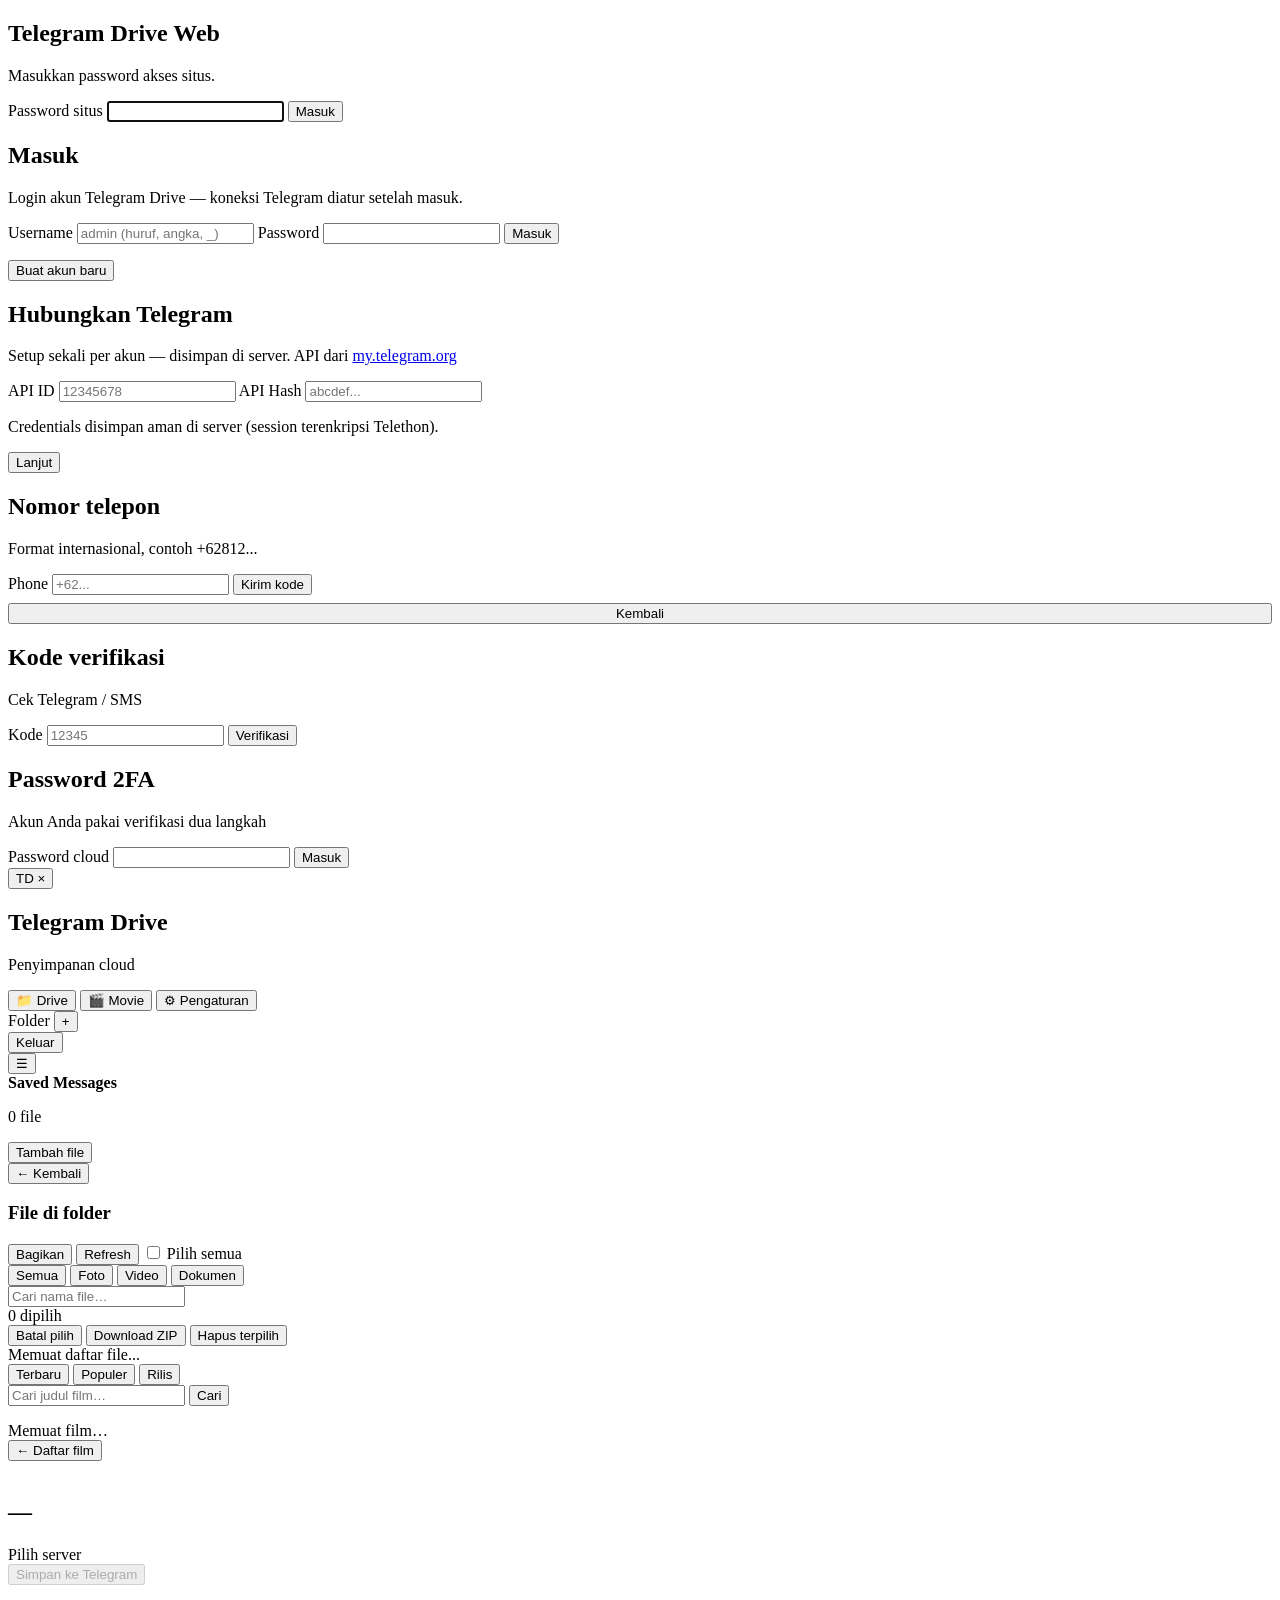
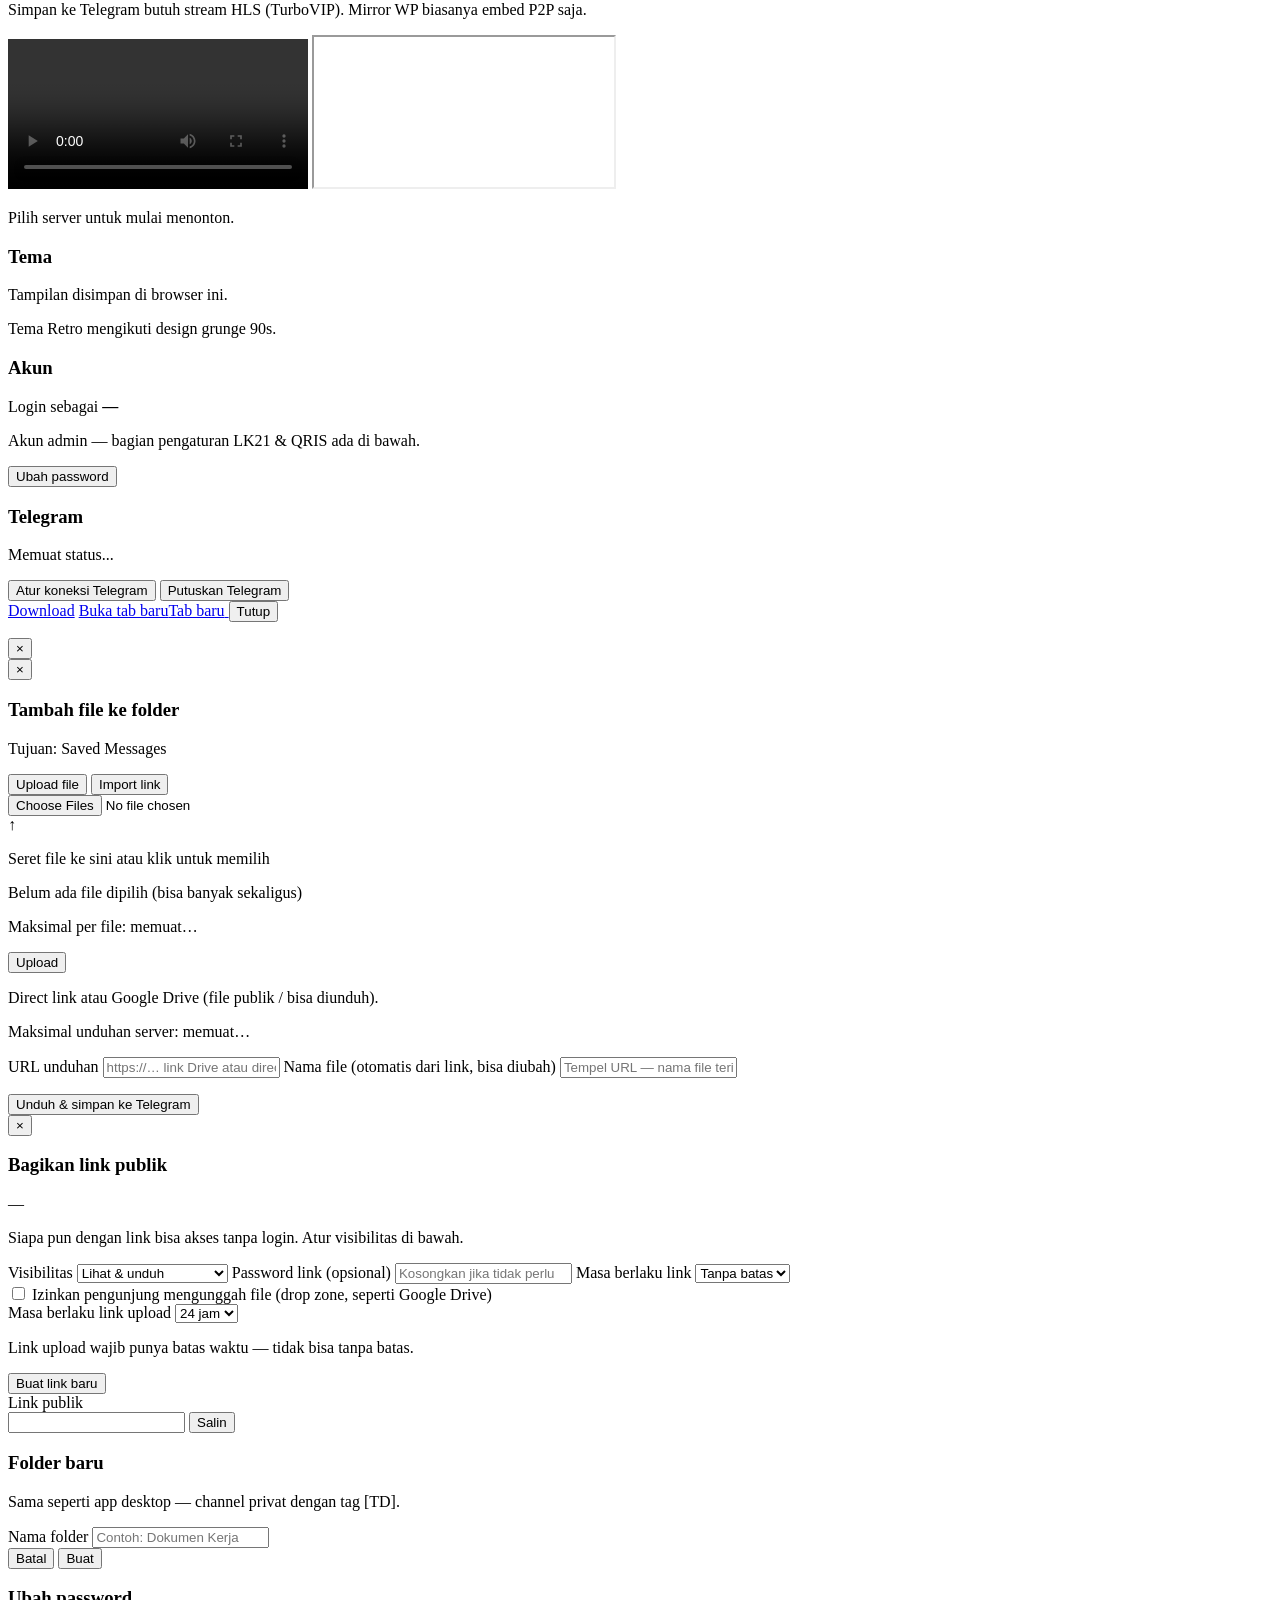
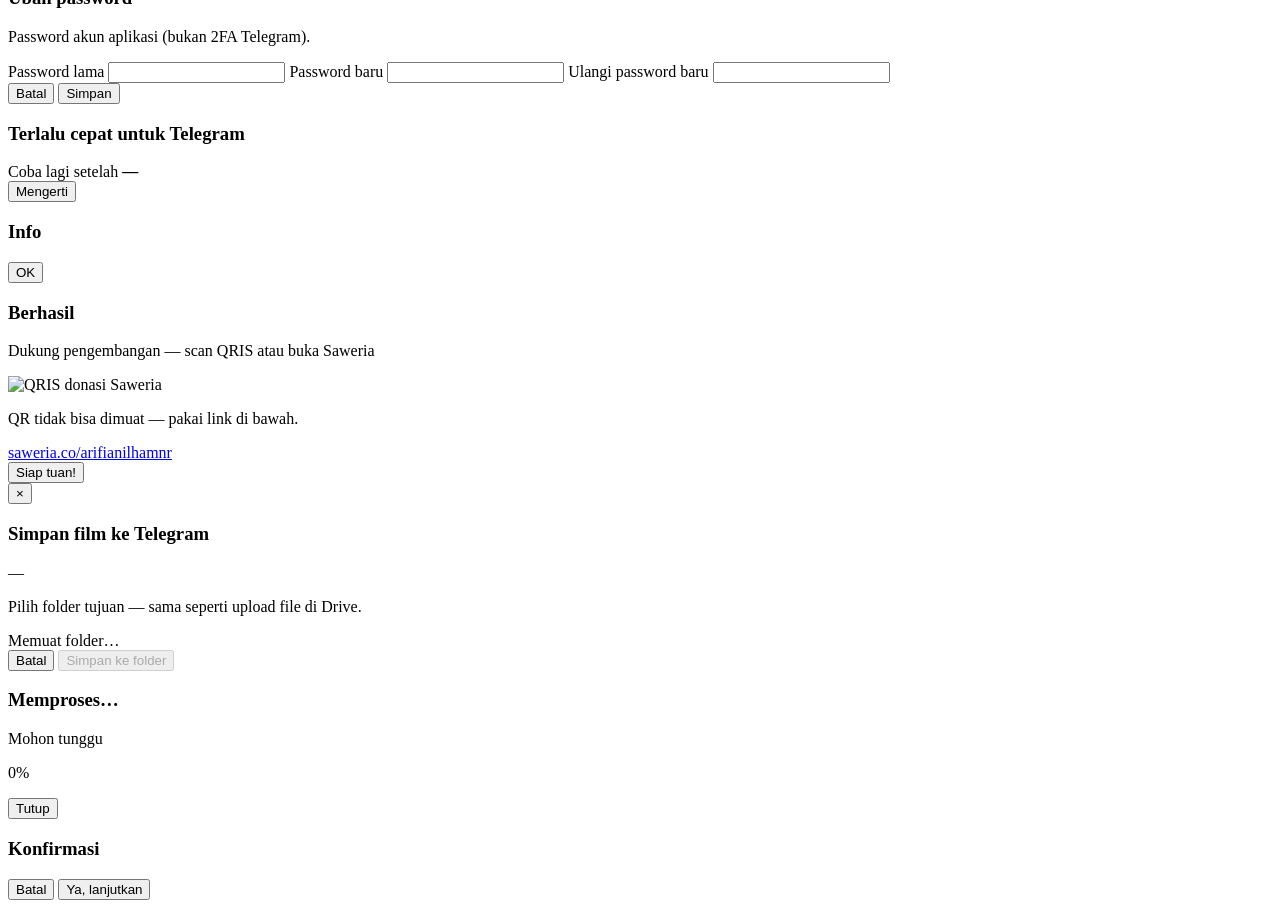
==== telegram-drive-web/frontend/static/index.html @ a7b8099a "feat(drive): persist current folder/page/filter/search in URL so refresh keeps the current page - Ad" ====
<!DOCTYPE html>
<html lang="id" data-theme="default">
<head>
  <meta charset="utf-8">
  <meta name="viewport" content="width=device-width, initial-scale=1">
  <title>Telegram Drive — Web</title>
  <script>
    (function () {
      try {
        var t = localStorage.getItem("td-theme") || "default";
        document.documentElement.setAttribute("data-theme", t);
      } catch (e) {}
    })();
  </script>
  <link rel="stylesheet" href="/static/themes.css?v=67">
  <link rel="stylesheet" href="/static/style.css?v=73">
  <link rel="stylesheet" href="/static/theme-retro.css?v=73">
  <link rel="stylesheet" href="/static/theme-glass.css?v=67">
  <link rel="stylesheet" href="/static/movies.css?v=73">
</head>
<body>
  <div id="view-gate" class="auth-wrap hidden">
    <div class="auth-card">
      <h2>Telegram Drive Web</h2>
      <p class="sub">Masukkan password akses situs.</p>
      <form id="gate-form">
        <label>Password situs</label>
        <input type="password" id="gate-password" required autofocus>
        <button type="submit" class="btn">Masuk</button>
      </form>
      <div id="gate-error" class="error hidden"></div>
    </div>
  </div>

  <div id="view-account" class="auth-wrap hidden">
    <div class="auth-card">
      <h2 id="account-title">Masuk</h2>
      <p class="sub" id="account-sub">Login akun Telegram Drive — koneksi Telegram diatur setelah masuk.</p>
      <form id="account-login-form">
        <label>Username</label>
        <input type="text" id="account-username" autocomplete="username" required minlength="3" maxlength="32" placeholder="admin (huruf, angka, _)">
        <label>Password</label>
        <input type="password" id="account-password" autocomplete="current-password" required minlength="6">
        <button type="submit" class="btn" id="btn-account-submit">Masuk</button>
      </form>
      <p class="hint account-switch">
        <button type="button" class="link-btn" id="btn-account-toggle-mode">Buat akun baru</button>
      </p>
      <div id="account-error" class="error hidden"></div>
    </div>
  </div>

  <div id="view-auth" class="auth-wrap hidden">
    <div class="auth-card">
      <div class="steps" id="auth-steps">
        <div class="step-dot active" data-step="0"></div>
        <div class="step-dot" data-step="1"></div>
        <div class="step-dot" data-step="2"></div>
        <div class="step-dot" data-step="3"></div>
      </div>

      <div id="auth-setup">
        <h2>Hubungkan Telegram</h2>
        <p class="sub">Setup sekali per akun — disimpan di server. API dari <a href="https://my.telegram.org" target="_blank" rel="noopener">my.telegram.org</a></p>
        <label>API ID</label>
        <input type="number" id="api-id" placeholder="12345678" required>
        <label>API Hash</label>
        <input type="text" id="api-hash" placeholder="abcdef..." required>
        <p class="hint">Credentials disimpan aman di server (session terenkripsi Telethon).</p>
        <button type="button" class="btn" id="btn-setup">Lanjut</button>
      </div>

      <div id="auth-phone" class="hidden">
        <h2>Nomor telepon</h2>
        <p class="sub">Format internasional, contoh +62812...</p>
        <label>Phone</label>
        <input type="tel" id="phone" placeholder="+62..." required>
        <button type="button" class="btn" id="btn-phone">Kirim kode</button>
        <button type="button" class="btn ghost" style="width:100%;margin-top:0.5rem" id="btn-back-setup">Kembali</button>
      </div>

      <div id="auth-code" class="hidden">
        <h2>Kode verifikasi</h2>
        <p class="sub">Cek Telegram / SMS</p>
        <label>Kode</label>
        <input type="text" id="code" placeholder="12345" required>
        <button type="button" class="btn" id="btn-code">Verifikasi</button>
      </div>

      <div id="auth-2fa" class="hidden">
        <h2>Password 2FA</h2>
        <p class="sub">Akun Anda pakai verifikasi dua langkah</p>
        <label>Password cloud</label>
        <input type="password" id="twofa" required>
        <button type="button" class="btn" id="btn-2fa">Masuk</button>
      </div>

      <div id="auth-error" class="error hidden"></div>
    </div>
  </div>

  <div id="view-app" class="app-shell hidden">
    <div class="sidebar-backdrop hidden" id="sidebar-backdrop" aria-hidden="true"></div>
    <aside class="sidebar" id="sidebar">
      <div class="sidebar-brand">
        <button type="button" class="brand-icon" id="btn-sidebar-close" aria-label="Tutup menu">
          <span class="brand-mark-td">TD</span>
          <span class="brand-mark-close" aria-hidden="true">×</span>
        </button>
        <div class="brand-text">
          <h1>Telegram Drive</h1>
          <p>Penyimpanan cloud</p>
        </div>
      </div>

      <div class="sidebar-middle">
        <nav class="sidebar-menu" aria-label="Menu utama">
          <button type="button" class="sidebar-menu-item active" data-panel="drive" id="nav-drive">
            <span class="sidebar-menu-icon">📁</span>
            <span>Drive</span>
          </button>
          <button type="button" class="sidebar-menu-item" data-panel="movies" id="nav-movies">
            <span class="sidebar-menu-icon">🎬</span>
            <span>Movie</span>
          </button>
          <button type="button" class="sidebar-menu-item" data-panel="settings" id="nav-settings">
            <span class="sidebar-menu-icon">⚙</span>
            <span>Pengaturan</span>
          </button>
        </nav>

        <nav class="sidebar-nav sidebar-folders" id="sidebar-folders">
          <div class="sidebar-nav-head">
            <span class="sidebar-label">Folder</span>
            <button type="button" class="btn-icon-sm" id="btn-new-folder" title="Folder baru">+</button>
          </div>
          <div class="folder-list scroll-area" id="folder-list"></div>
        </nav>
      </div>

      <div class="sidebar-footer">
        <div class="user-box" id="user-box"></div>
        <button type="button" class="btn btn-logout" id="btn-logout">Keluar</button>
      </div>
    </aside>

    <div class="app-main-column">
    <div class="main">
      <header class="topbar">
        <button type="button" class="btn-icon mobile-only" id="btn-menu" aria-label="Menu">☰</button>
        <div class="topbar-title">
          <strong id="folder-title">Saved Messages</strong>
          <p class="hint" id="file-count">0 file</p>
        </div>
        <div class="topbar-actions" id="topbar-actions-drive">
          <button type="button" class="btn" id="btn-open-upload">Tambah file</button>
        </div>
        <div class="topbar-actions hidden" id="topbar-actions-movies">
          <button type="button" class="btn ghost sm hidden" id="btn-movies-back">← Kembali</button>
        </div>
      </header>

      <div id="panel-drive" class="app-panel content scroll-area">
        <section class="card files-card">
          <div class="files-head">
            <h3>File di folder</h3>
            <div class="files-head-actions">
              <button type="button" class="btn ghost sm" id="btn-share-folder" title="Bagikan folder">Bagikan</button>
              <button type="button" class="btn ghost sm" id="btn-refresh">Refresh</button>
              <label class="select-all-label">
                <input type="checkbox" id="select-all-files">
                <span>Pilih semua</span>
              </label>
            </div>
          </div>
          <div class="files-toolbar">
            <div class="file-filters" role="tablist" aria-label="Filter jenis file">
              <button type="button" class="file-filter active" data-file-filter="all">Semua</button>
              <button type="button" class="file-filter" data-file-filter="photo">Foto</button>
              <button type="button" class="file-filter" data-file-filter="video">Video</button>
              <button type="button" class="file-filter" data-file-filter="document">Dokumen</button>
            </div>
            <div class="files-search-wrap">
              <input type="search" id="files-search" class="files-search" placeholder="Cari nama file…" autocomplete="off" maxlength="120">
            </div>
          </div>

          <div id="bulk-bar" class="bulk-bar hidden">
            <span id="bulk-count">0 dipilih</span>
            <div class="bulk-actions">
              <button type="button" class="btn ghost sm" id="btn-bulk-clear">Batal pilih</button>
              <button type="button" class="btn ghost sm" id="btn-bulk-download">Download ZIP</button>
              <button type="button" class="btn danger sm" id="btn-bulk-delete">Hapus terpilih</button>
            </div>
          </div>
          <div id="files-empty" class="empty">Memuat daftar file...</div>
          <div id="files-grid" class="file-grid hidden"></div>
          <div id="files-pagination-bottom" class="files-pagination hidden"></div>
        </section>
      </div>

      <div id="panel-movies" class="app-panel content scroll-area hidden">
        <section class="card movies-card" id="movies-browse">
          <div class="movies-toolbar">
            <div class="movie-tabs" role="tablist" aria-label="Kategori film">
              <button type="button" class="movie-tab active" data-movie-kind="new">Terbaru</button>
              <button type="button" class="movie-tab" data-movie-kind="populer">Populer</button>
              <button type="button" class="movie-tab" data-movie-kind="home">Rilis</button>
            </div>
            <form id="form-movie-search" class="movies-search-form">
              <input type="search" id="movie-search-input" placeholder="Cari judul film…" autocomplete="off" maxlength="80">
              <button type="submit" class="btn sm">Cari</button>
            </form>
          </div>
          <p id="movies-list-hint" class="hint movies-list-hint"></p>
          <div id="movies-loading" class="movies-state">Memuat film…</div>
          <div id="movies-error" class="movies-state error hidden"></div>
          <div id="movies-grid" class="movies-grid hidden"></div>
          <div id="movies-pagination" class="movies-pagination hidden"></div>
        </section>

        <section class="card movies-card hidden" id="movies-detail">
          <div class="movies-detail-head">
            <button type="button" class="btn ghost sm" id="btn-movies-back-detail">← Daftar film</button>
          </div>
          <div class="movies-detail-layout">
            <div class="movies-detail-poster-wrap">
              <img id="movie-detail-poster" class="movies-detail-poster" alt="" loading="lazy">
            </div>
            <div class="movies-detail-meta">
              <h2 id="movie-detail-title" class="movies-detail-title">—</h2>
              <p id="movie-detail-sub" class="hint"></p>
              <p id="movie-detail-synopsis" class="movies-detail-synopsis hidden"></p>
              <div class="movies-server-label">Pilih server</div>
              <div id="movie-servers" class="movies-servers"></div>
              <div class="movies-save-telegram-wrap">
                <button type="button" class="btn sm" id="btn-movie-save-telegram" disabled>
                  Simpan ke Telegram
                </button>
                <p class="hint movies-save-hint">Simpan ke Telegram butuh stream HLS (TurboVIP). Mirror WP biasanya embed P2P saja.</p>
              </div>
            </div>
          </div>
          <div class="movies-player-wrap">
            <video id="movie-player" class="movies-player" controls playsinline></video>
            <iframe id="movie-player-embed" class="movies-player-embed hidden" title="Pemutar film" allow="autoplay; fullscreen; encrypted-media" referrerpolicy="no-referrer-when-downgrade"></iframe>
            <p id="movie-player-status" class="hint movies-player-status">Pilih server untuk mulai menonton.</p>
          </div>
        </section>
      </div>

      <div id="panel-settings" class="app-panel content scroll-area hidden">
        <div class="settings-page">
          <section class="card settings-section">
            <h3>Tema</h3>
            <p class="sub">Tampilan disimpan di browser ini.</p>
            <div class="theme-picker" id="theme-picker"></div>
            <p class="hint settings-hint">Tema Retro mengikuti design grunge 90s.</p>
          </section>

          <section class="card settings-section">
            <h3>Akun</h3>
            <p class="hint settings-account-user">Login sebagai <strong id="settings-account-name">—</strong></p>
            <p id="settings-admin-hint" class="hint hidden">Akun admin — bagian pengaturan LK21 &amp; QRIS ada di bawah.</p>
            <button type="button" class="btn ghost sm" id="btn-open-change-password">Ubah password</button>
          </section>

          <section class="card settings-section">
            <h3>Telegram</h3>
            <p id="settings-telegram-status" class="hint settings-telegram-status">Memuat status...</p>
            <div class="settings-telegram-actions">
              <button type="button" class="btn ghost sm" id="btn-settings-telegram-setup">Atur koneksi Telegram</button>
              <button type="button" class="btn danger sm hidden" id="btn-settings-telegram-disconnect">Putuskan Telegram</button>
            </div>
          </section>

          <section class="card settings-section settings-admin-card hidden" id="settings-admin-donation-section" hidden aria-hidden="true">
            <h3>Admin — QRIS donasi</h3>
            <p class="sub">Payload string QRIS (EMV) untuk QR di notifikasi. Tempel kode dari merchant / export QRIS statis Anda.</p>
            <div class="settings-admin-box">
              <form id="form-admin-donation" class="settings-donation-form">
                <label class="settings-donation-check">
                  <input type="checkbox" id="admin-donation-enabled" checked />
                  <span>Tampilkan blok donasi di notifikasi</span>
                </label>
                <label class="settings-ytdlp-label" for="admin-donation-saweria">Link Saweria</label>
                <input
                  type="url"
                  id="admin-donation-saweria"
                  class="settings-donation-input"
                  placeholder="https://saweria.co/…"
                  autocomplete="url"
                  spellcheck="false"
                />
                <label class="settings-ytdlp-label" for="admin-donation-qris">Payload QRIS (EMV)</label>
                <textarea
                  id="admin-donation-qris"
                  class="ytdlp-cookies-textarea settings-donation-qris"
                  rows="5"
                  spellcheck="false"
                  placeholder="000201010211…"
                ></textarea>
                <p class="hint">Hanya huruf dan angka, diawali <code>000201</code>. Setelah simpan, cek pratinjau QR di bawah.</p>
                <div class="admin-donation-preview-wrap">
                  <p class="hint admin-donation-preview-label">Pratinjau QR</p>
                  <img
                    id="admin-donation-qr-preview"
                    class="notify-donate-qr admin-donation-qr-preview"
                    src="/api/donation/qr"
                    width="160"
                    height="160"
                    alt="Pratinjau QRIS donasi"
                    decoding="async"
                  />
                </div>
                <div class="settings-ytdlp-actions">
                  <button type="submit" class="btn sm" id="btn-admin-donation-save">Simpan QRIS</button>
                  <button type="button" class="btn ghost sm" id="btn-admin-donation-reset">Kembalikan default</button>
                </div>
              </form>
              <p id="admin-donation-status" class="hint settings-telegram-status admin-donation-status">Memuat…</p>
              <div id="admin-donation-error" class="error hidden"></div>
              <div id="admin-donation-ok" class="status-msg hidden"></div>
            </div>
          </section>

          <section class="card settings-section settings-admin-card hidden" id="settings-admin-lk21-section" hidden aria-hidden="true">
            <h3>Admin — LK21 Movie</h3>
            <p class="sub">Sumber scrape utama: <strong>bridgestoabrighterfuture.org</strong> (WordPress). Bisa ditambah / diganti ke tvN.lk21official.* lewat URL manual di bawah.</p>
            <div class="settings-admin-box">
              <p id="admin-lk21-status" class="hint settings-telegram-status">Memuat…</p>
              <label class="settings-ytdlp-label" for="admin-lk21-base-url">Domain aktif (manual)</label>
              <input
                type="url"
                id="admin-lk21-base-url"
                class="settings-donation-input"
                placeholder="https://tv10.lk21official.cc"
                autocomplete="off"
                spellcheck="false"
              />
              <div class="settings-ytdlp-actions">
                <button type="button" class="btn sm" id="btn-admin-lk21-refresh">Refresh domain otomatis</button>
                <button type="button" class="btn ghost sm" id="btn-admin-lk21-save">Simpan manual</button>
              </div>
              <div id="admin-lk21-error" class="error hidden"></div>
              <div id="admin-lk21-ok" class="status-msg hidden"></div>
            </div>
          </section>

          <section class="card settings-section settings-admin-card hidden" id="settings-admin-section" hidden aria-hidden="true">
            <h3>Admin — YouTube (yt-dlp)</h3>
            <p class="sub">Cookie-Editor: buka <strong>youtube.com</strong> (sudah login) → Export → <strong>JSON</strong>. Perlu cookie <code>.youtube.com</code> dan <code>.google.com</code>.</p>
            <div class="settings-admin-box">
              <p id="admin-ytdlp-status" class="hint settings-telegram-status admin-ytdlp-status">Memuat…</p>
              <form id="form-admin-ytdlp-cookies" class="settings-ytdlp-form">
                <div class="ytdlp-import-tabs" role="tablist">
                  <button type="button" class="ytdlp-import-tab active" data-ytdlp-mode="file">Upload file</button>
                  <button type="button" class="ytdlp-import-tab" data-ytdlp-mode="text">Tempel JSON / teks</button>
                </div>
                <div id="ytdlp-panel-file" class="ytdlp-import-panel">
                  <label class="settings-ytdlp-label" for="admin-ytdlp-file">File cookies</label>
                  <div class="ytdlp-file-zone" id="ytdlp-file-zone">
                    <input type="file" id="admin-ytdlp-file" class="ytdlp-file-input" accept=".txt,.json,application/json,text/plain">
                    <div class="ytdlp-file-zone-inner">
                      <span class="ytdlp-file-icon" aria-hidden="true">↑</span>
                      <p class="ytdlp-file-prompt">Klik atau seret <strong>.txt</strong> / <strong>.json</strong> ke sini</p>
                      <p class="hint ytdlp-file-name" id="admin-ytdlp-filename">Belum ada file dipilih</p>
                    </div>
                  </div>
                </div>
                <div id="ytdlp-panel-text" class="ytdlp-import-panel hidden">
                  <label class="settings-ytdlp-label" for="admin-ytdlp-text">Cookies JSON atau Netscape</label>
                  <textarea id="admin-ytdlp-text" class="ytdlp-cookies-textarea" rows="8" spellcheck="false" placeholder='Tempel export JSON Cookie-Editor di sini (bukan Header String / LWP)…'></textarea>
                  <p class="hint">Di Cookie-Editor: pilih format <strong>JSON</strong>, export dari tab youtube.com. Lalu <strong>Cek cookies</strong> sebelum simpan.</p>
                </div>
                <div class="settings-ytdlp-actions">
                  <button type="button" class="btn ghost sm" id="btn-admin-ytdlp-test">Cek cookies</button>
                  <button type="submit" class="btn sm" id="btn-admin-ytdlp-upload">Simpan cookies</button>
                  <button type="button" class="btn danger sm ghost hidden" id="btn-admin-ytdlp-delete">Hapus cookies</button>
                </div>
              </form>
              <p id="admin-ytdlp-check" class="hint admin-ytdlp-check hidden"></p>
              <div id="admin-ytdlp-error" class="error hidden"></div>
              <div id="admin-ytdlp-ok" class="status-msg hidden"></div>
            </div>
          </section>
        </div>
      </div>
    </div>
    </div>
  </div>

  <div id="modal-preview" class="modal modal-preview-wrap hidden">
    <div class="modal-backdrop" data-close="modal-preview"></div>
    <div class="modal-preview-body modal-panel" id="modal-preview-body">
      <header id="modal-preview-header" class="modal-preview-header hidden">
        <div id="modal-preview-toolbar" class="modal-preview-actions">
          <a class="btn ghost sm modal-preview-action-btn" id="modal-preview-download" href="#" download>Download</a>
          <a class="btn ghost sm modal-preview-action-btn" id="modal-preview-open-tab" href="#" target="_blank" rel="noopener" title="Buka di tab baru">
            <span class="lbl-wide">Buka tab baru</span><span class="lbl-narrow">Tab baru</span>
          </a>
          <button type="button" class="btn ghost sm modal-preview-action-btn modal-preview-close-btn" data-close="modal-preview">Tutup</button>
        </div>
        <p id="modal-preview-caption" class="modal-preview-title"></p>
      </header>
      <button type="button" class="modal-close modal-close-media" data-close="modal-preview" aria-label="Tutup">×</button>
      <div id="modal-preview-content" class="modal-preview-content"></div>
    </div>
  </div>

  <div id="modal-upload" class="modal hidden" aria-labelledby="modal-upload-title">
    <div class="modal-backdrop" data-close="modal-upload"></div>
    <div class="modal-card modal-panel modal-upload-card">
      <button type="button" class="modal-close" data-close="modal-upload" aria-label="Tutup">×</button>
      <h3 id="modal-upload-title" class="modal-upload-title">Tambah file ke folder</h3>
      <p class="hint upload-target">Tujuan: <span id="upload-target-name">Saved Messages</span></p>

      <div class="ingest-tabs" role="tablist">
        <button type="button" class="ingest-tab active" data-ingest="file" id="ingest-tab-file">Upload file</button>
        <button type="button" class="ingest-tab" data-ingest="url" id="ingest-tab-url">Import link</button>
      </div>

      <div id="ingest-panel-file" class="ingest-panel">
        <div class="dropzone" id="dropzone">
          <input type="file" id="file-input" multiple>
          <div class="dropzone-inner" id="dropzone-inner">
            <span class="dropzone-icon">↑</span>
            <p>Seret file ke sini atau klik untuk memilih</p>
            <p class="hint" id="upload-label">Belum ada file dipilih (bisa banyak sekaligus)</p>
            <p class="hint upload-limit-hint" id="upload-limit-hint">Maksimal per file: memuat…</p>
          </div>
          <div id="upload-preview" class="upload-preview hidden"></div>
        </div>
        <p id="upload-size-warn" class="error upload-size-warn hidden"></p>
        <div class="upload-actions">
          <button type="button" class="btn" id="btn-upload">Upload</button>
        </div>
        <div id="upload-status" class="status-msg hidden"></div>
      </div>

      <div id="ingest-panel-url" class="ingest-panel hidden">
        <p class="hint">Direct link atau Google Drive (file publik / bisa diunduh).</p>
        <p class="hint" id="import-limit-hint">Maksimal unduhan server: memuat…</p>
        <label>URL unduhan</label>
        <input type="url" id="import-url" placeholder="https://… link Drive atau direct download">
        <label>Nama file <span class="hint">(otomatis dari link, bisa diubah)</span></label>
        <input type="text" id="import-filename" placeholder="Tempel URL — nama file terisi otomatis" maxlength="200" autocomplete="off">
        <p class="hint hidden" id="import-filename-hint"></p>
        <button type="button" class="btn" id="btn-import-url">Unduh &amp; simpan ke Telegram</button>
        <div id="import-url-status" class="status-msg hidden"></div>
        <div id="import-url-error" class="error hidden"></div>
      </div>
    </div>
  </div>

  <div id="modal-share" class="modal hidden">
    <div class="modal-backdrop" data-close="modal-share"></div>
    <div class="modal-card modal-panel modal-share-card">
      <button type="button" class="modal-close" data-close="modal-share" aria-label="Tutup">×</button>
      <h3>Bagikan link publik</h3>
      <p class="hint" id="share-target-label">—</p>
      <p class="sub share-sub-hint">Siapa pun dengan link bisa akses tanpa login. Atur visibilitas di bawah.</p>
      <div id="share-existing-list" class="share-existing-list hidden"></div>
      <form id="form-create-share" class="share-create-form">
        <label for="share-visibility">Visibilitas</label>
        <select id="share-visibility" class="share-select">
          <option value="both">Lihat &amp; unduh</option>
          <option value="download">Hanya unduh</option>
          <option value="preview">Hanya lihat / pratinjau</option>
        </select>
        <label for="share-password">Password link <span class="hint">(opsional)</span></label>
        <input type="password" id="share-password" autocomplete="new-password" placeholder="Kosongkan jika tidak perlu">
        <label for="share-expiry" id="share-expiry-label">Masa berlaku link</label>
        <select id="share-expiry" class="share-select">
          <option value="">Tanpa batas</option>
          <option value="1">1 jam</option>
          <option value="6">6 jam</option>
          <option value="24">24 jam</option>
          <option value="72">3 hari</option>
          <option value="168">7 hari</option>
          <option value="720">30 hari</option>
        </select>
        <div id="share-upload-block" class="share-upload-block hidden">
          <label class="share-check-row">
            <input type="checkbox" id="share-allow-upload">
            <span>Izinkan pengunjung mengunggah file <span class="hint">(drop zone, seperti Google Drive)</span></span>
          </label>
          <div id="share-upload-expiry-wrap" class="share-upload-expiry-wrap hidden">
            <label for="share-upload-expiry">Masa berlaku link upload</label>
            <select id="share-upload-expiry" class="share-select">
              <option value="1">1 jam</option>
              <option value="6">6 jam</option>
              <option value="24" selected>24 jam</option>
              <option value="72">3 hari</option>
              <option value="168">7 hari</option>
              <option value="720">30 hari</option>
            </select>
            <p class="hint">Link upload wajib punya batas waktu — tidak bisa tanpa batas.</p>
          </div>
        </div>
        <button type="submit" class="btn" id="btn-create-share-submit">Buat link baru</button>
      </form>
      <div id="share-create-result" class="share-create-result hidden">
        <label>Link publik</label>
        <div class="share-url-row">
          <input type="text" id="share-url-input" class="share-url-input" readonly>
          <button type="button" class="btn sm" id="btn-copy-share-url">Salin</button>
        </div>
      </div>
      <div id="share-error" class="error hidden"></div>
    </div>
  </div>

  <div id="modal-folder" class="modal hidden">
    <div class="modal-backdrop" data-close="modal-folder"></div>
    <div class="modal-card modal-panel">
      <h3>Folder baru</h3>
      <p class="sub">Sama seperti app desktop — channel privat dengan tag [TD].</p>
      <label>Nama folder</label>
      <input type="text" id="new-folder-name" placeholder="Contoh: Dokumen Kerja" maxlength="80">
      <div class="modal-actions">
        <button type="button" class="btn ghost" data-close="modal-folder">Batal</button>
        <button type="button" class="btn" id="btn-create-folder">Buat</button>
      </div>
      <div id="folder-create-error" class="error hidden"></div>
    </div>
  </div>

  <div id="modal-change-password" class="modal hidden">
    <div class="modal-backdrop" data-close="modal-change-password"></div>
    <div class="modal-card modal-panel">
      <h3>Ubah password</h3>
      <p class="sub">Password akun aplikasi (bukan 2FA Telegram).</p>
      <form id="form-change-password">
        <label>Password lama</label>
        <input type="password" id="pw-current" autocomplete="current-password" required>
        <label>Password baru</label>
        <input type="password" id="pw-new" autocomplete="new-password" required minlength="6">
        <label>Ulangi password baru</label>
        <input type="password" id="pw-new2" autocomplete="new-password" required minlength="6">
        <div id="change-password-error" class="error hidden"></div>
        <div id="change-password-ok" class="status-msg hidden"></div>
        <div class="modal-actions">
          <button type="button" class="btn ghost" data-close="modal-change-password">Batal</button>
          <button type="submit" class="btn" id="btn-change-password">Simpan</button>
        </div>
      </form>
    </div>
  </div>

  <div id="modal-flood-wait" class="modal hidden">
    <div class="modal-backdrop" data-close="modal-flood-wait"></div>
    <div class="modal-card modal-card-warn">
      <h3>Terlalu cepat untuk Telegram</h3>
      <p id="flood-wait-message" class="confirm-message"></p>
      <div class="flood-wait-box">
        <span class="hint">Coba lagi setelah</span>
        <strong id="flood-wait-countdown">—</strong>
      </div>
      <div class="modal-actions">
        <button type="button" class="btn" id="btn-flood-wait-ok">Mengerti</button>
      </div>
    </div>
  </div>

  <div id="modal-alert" class="modal hidden">
    <div class="modal-backdrop" data-close="modal-alert"></div>
    <div class="modal-card modal-panel">
      <h3 id="alert-title">Info</h3>
      <p id="alert-message" class="confirm-message"></p>
      <div class="modal-actions">
        <button type="button" class="btn" data-close="modal-alert">OK</button>
      </div>
    </div>
  </div>

  <div id="modal-notify" class="modal hidden">
    <div class="modal-backdrop modal-backdrop-locked"></div>
    <div class="modal-card modal-card-notify notify-success" id="modal-notify-card">
      <h3 id="notify-title">Berhasil</h3>
      <p id="notify-message" class="confirm-message"></p>
      <div class="notify-donate">
        <p class="hint notify-donate-label">Dukung pengembangan — scan QRIS atau buka Saweria</p>
        <div class="notify-donate-qr-wrap">
          <img
            id="notify-donate-qr"
            class="notify-donate-qr"
            src="/api/donation/qr"
            width="184"
            height="184"
            alt="QRIS donasi Saweria"
            decoding="async"
          />
          <p class="hint notify-donate-qr-hint hidden" id="notify-donate-qr-fallback">QR tidak bisa dimuat — pakai link di bawah.</p>
        </div>
        <a
          class="notify-donate-link"
          href="https://saweria.co/arifianilhamnr"
          target="_blank"
          rel="noopener noreferrer"
        >saweria.co/arifianilhamnr</a>
      </div>
      <div class="modal-actions notify-actions">
        <button type="button" class="btn" id="notify-ok-btn">Siap tuan!</button>
      </div>
    </div>
  </div>

  <div id="modal-movie-save" class="modal hidden" aria-labelledby="modal-movie-save-title">
    <div class="modal-backdrop" data-close="modal-movie-save"></div>
    <div class="modal-card modal-panel modal-movie-save-card">
      <button type="button" class="modal-close" data-close="modal-movie-save" aria-label="Tutup">×</button>
      <h3 id="modal-movie-save-title">Simpan film ke Telegram</h3>
      <p class="hint" id="movie-save-film-title">—</p>
      <p class="sub">Pilih folder tujuan — sama seperti upload file di Drive.</p>
      <div id="movie-save-folder-list" class="movie-save-folder-list scroll-area" role="listbox" aria-label="Folder"></div>
      <div id="movie-save-folder-loading" class="hint">Memuat folder…</div>
      <div class="modal-actions">
        <button type="button" class="btn ghost" data-close="modal-movie-save">Batal</button>
        <button type="button" class="btn" id="btn-movie-save-start" disabled>Simpan ke folder</button>
      </div>
      <div id="movie-save-error" class="error hidden"></div>
    </div>
  </div>

  <div id="modal-transfer" class="modal transfer-modal hidden" aria-live="polite">
    <div class="modal-backdrop" data-close="modal-transfer"></div>
    <div class="modal-card transfer-card">
      <div class="transfer-spinner" aria-hidden="true"></div>
      <h3 id="transfer-title">Memproses…</h3>
      <p id="transfer-detail" class="hint">Mohon tunggu</p>
      <div class="transfer-progress-wrap">
        <div class="transfer-progress-bar" id="transfer-progress-bar"></div>
      </div>
      <p id="transfer-percent" class="transfer-percent">0%</p>
      <button type="button" class="btn ghost sm transfer-cancel-btn" id="btn-transfer-cancel">Tutup</button>
    </div>
  </div>

  <!-- Konfirmasi harus paling akhir agar selalu di atas modal form -->
  <div id="modal-confirm" class="modal hidden">
    <div class="modal-backdrop" data-close="modal-confirm"></div>
    <div class="modal-card modal-panel">
      <h3 id="confirm-title">Konfirmasi</h3>
      <p id="confirm-message" class="confirm-message"></p>
      <div id="confirm-extra" class="confirm-extra hidden"></div>
      <div class="modal-actions">
        <button type="button" class="btn ghost" data-close="modal-confirm">Batal</button>
        <button type="button" class="btn" id="confirm-ok">Ya, lanjutkan</button>
      </div>
    </div>
  </div>

  <script src="https://cdn.jsdelivr.net/npm/hls.js@1.5.7/dist/hls.min.js" crossorigin="anonymous"></script>
  <script src="/static/app.js?v=74"></script>
  <script src="/static/movies.js?v=74"></script>
</body>
</html>
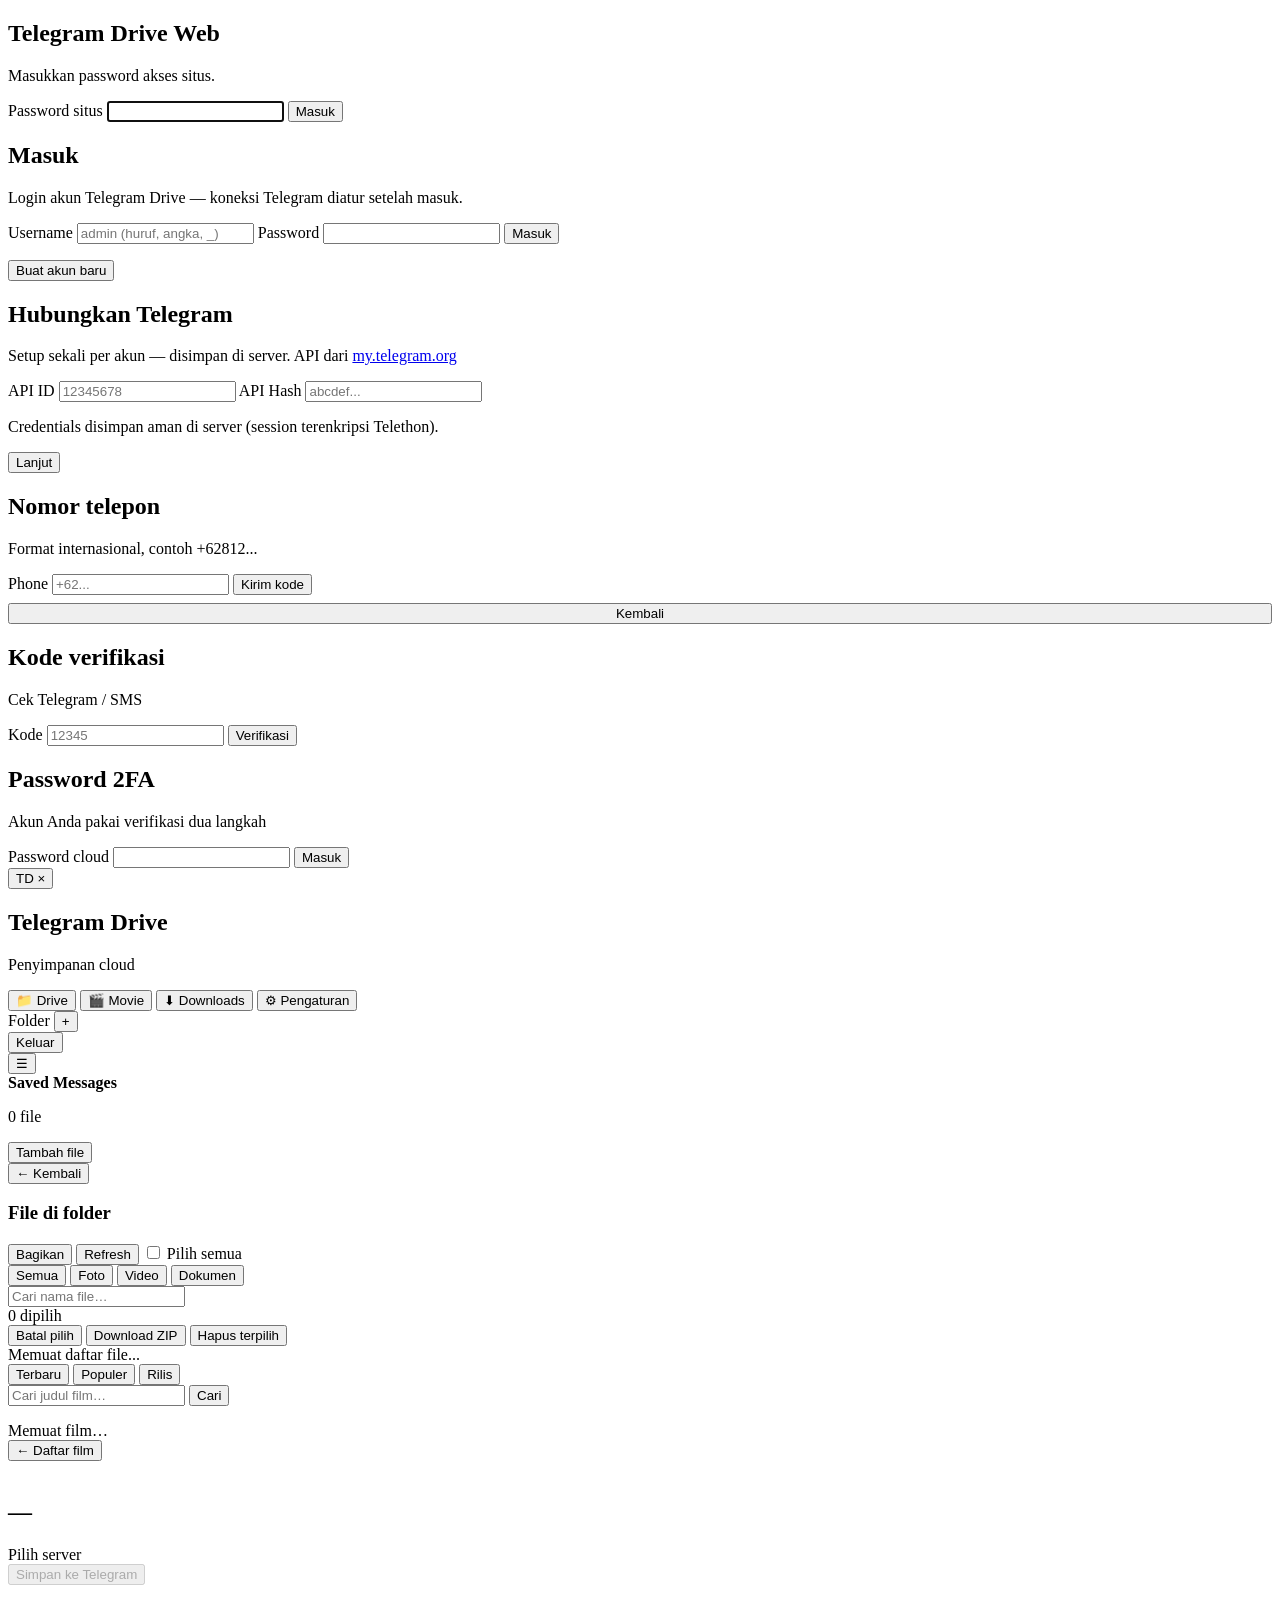
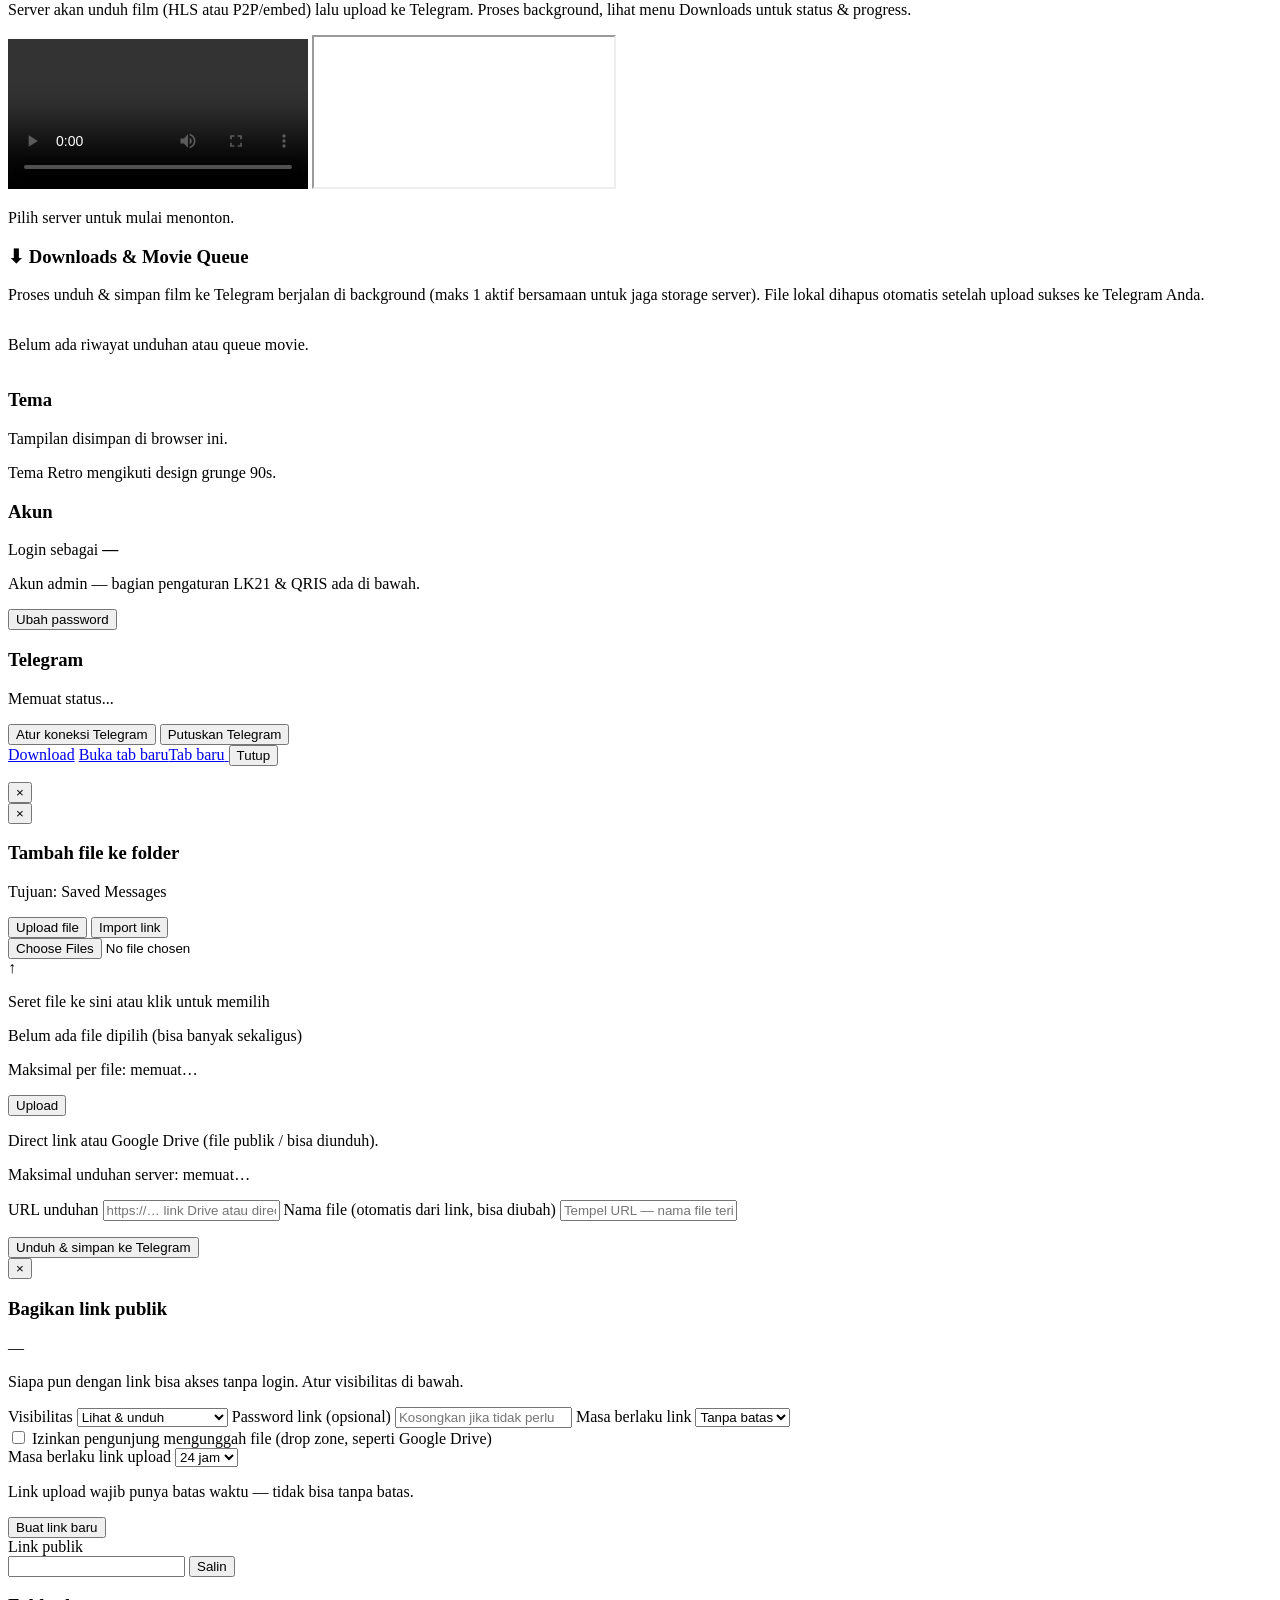
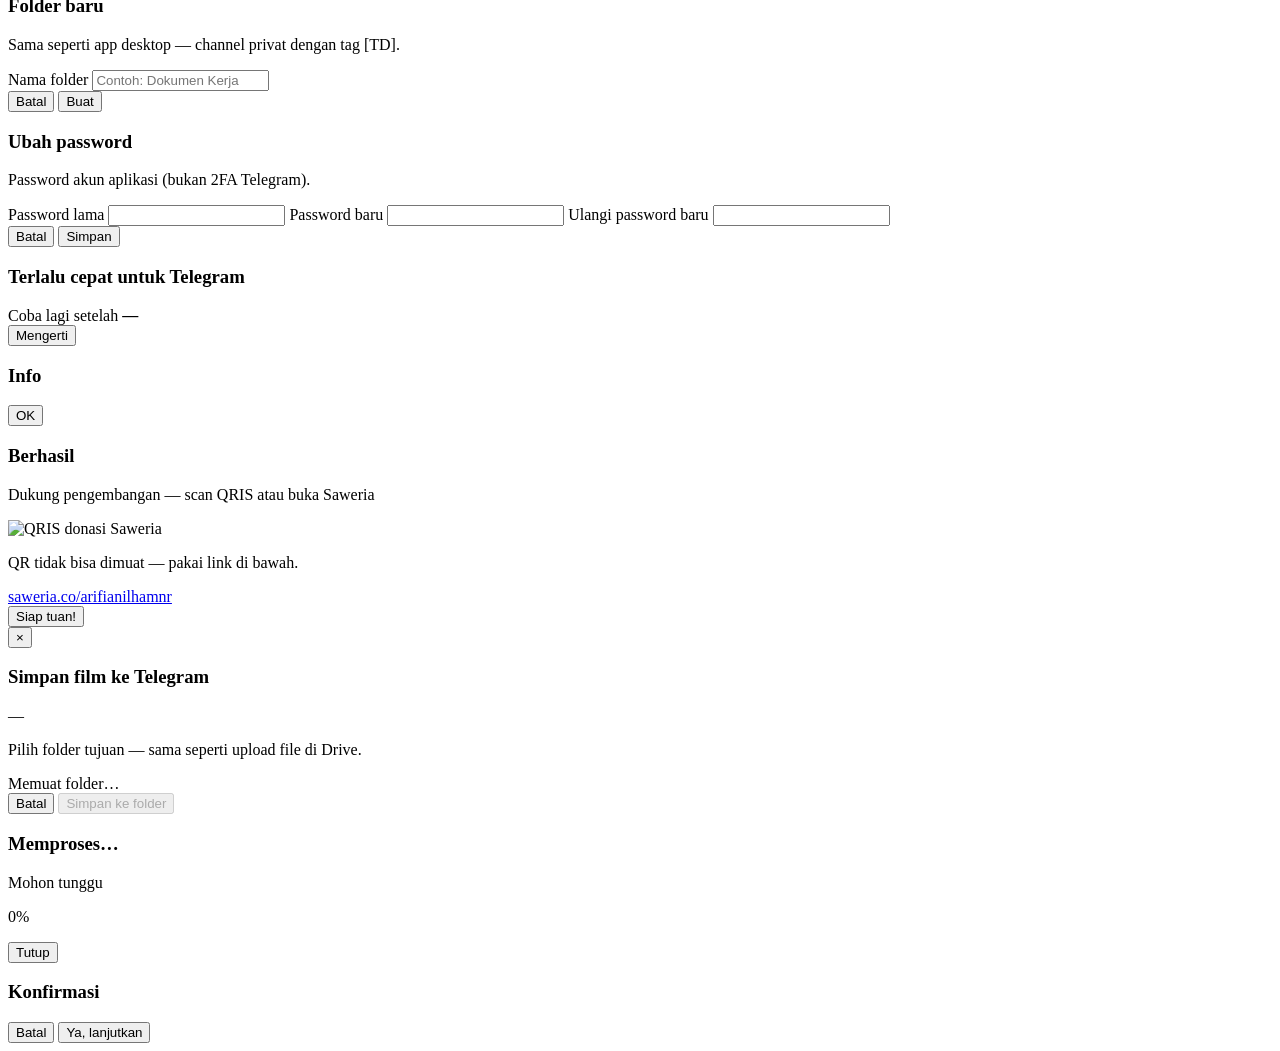
==== commit fa023e95: "feat(movies save): full P2P support via download, background queue max 1, Downloads menu with progre" ====
--- a/telegram-drive-web/frontend/static/index.html
+++ b/telegram-drive-web/frontend/static/index.html
@@ -13,10 +13,10 @@
     })();
   </script>
   <link rel="stylesheet" href="/static/themes.css?v=67">
-  <link rel="stylesheet" href="/static/style.css?v=73">
-  <link rel="stylesheet" href="/static/theme-retro.css?v=73">
+  <link rel="stylesheet" href="/static/style.css?v=78">
+  <link rel="stylesheet" href="/static/theme-retro.css?v=78">
   <link rel="stylesheet" href="/static/theme-glass.css?v=67">
-  <link rel="stylesheet" href="/static/movies.css?v=73">
+  <link rel="stylesheet" href="/static/movies.css?v=78">
 </head>
 <body>
   <div id="view-gate" class="auth-wrap hidden">
@@ -123,6 +123,10 @@
             <span class="sidebar-menu-icon">🎬</span>
             <span>Movie</span>
           </button>
+          <button type="button" class="sidebar-menu-item" data-panel="downloads" id="nav-downloads">
+            <span class="sidebar-menu-icon">⬇</span>
+            <span>Downloads</span>
+          </button>
           <button type="button" class="sidebar-menu-item" data-panel="settings" id="nav-settings">
             <span class="sidebar-menu-icon">⚙</span>
             <span>Pengaturan</span>
@@ -237,7 +241,7 @@
                 <button type="button" class="btn sm" id="btn-movie-save-telegram" disabled>
                   Simpan ke Telegram
                 </button>
-                <p class="hint movies-save-hint">Simpan ke Telegram butuh stream HLS (TurboVIP). Mirror WP biasanya embed P2P saja.</p>
+                <p class="hint movies-save-hint">Server akan unduh film (HLS atau P2P/embed) lalu upload ke Telegram. Proses background, lihat menu Downloads untuk status & progress.</p>
               </div>
             </div>
           </div>
@@ -246,6 +250,15 @@
             <iframe id="movie-player-embed" class="movies-player-embed hidden" title="Pemutar film" allow="autoplay; fullscreen; encrypted-media" referrerpolicy="no-referrer-when-downgrade"></iframe>
             <p id="movie-player-status" class="hint movies-player-status">Pilih server untuk mulai menonton.</p>
           </div>
+        </section>
+      </div>
+
+      <div id="panel-downloads" class="app-panel content scroll-area hidden">
+        <section class="card">
+          <h3>⬇ Downloads & Movie Queue</h3>
+          <p class="hint">Proses unduh & simpan film ke Telegram berjalan di background (maks 1 aktif bersamaan untuk jaga storage server). File lokal dihapus otomatis setelah upload sukses ke Telegram Anda.</p>
+          <div id="downloads-list"></div>
+          <div id="downloads-empty" class="hint" style="padding: 1rem 0;">Belum ada riwayat unduhan atau queue movie.</div>
         </section>
       </div>
 
@@ -652,7 +665,7 @@
   </div>
 
   <script src="https://cdn.jsdelivr.net/npm/hls.js@1.5.7/dist/hls.min.js" crossorigin="anonymous"></script>
-  <script src="/static/app.js?v=74"></script>
-  <script src="/static/movies.js?v=74"></script>
+  <script src="/static/app.js?v=78"></script>
+  <script src="/static/movies.js?v=78"></script>
 </body>
 </html>
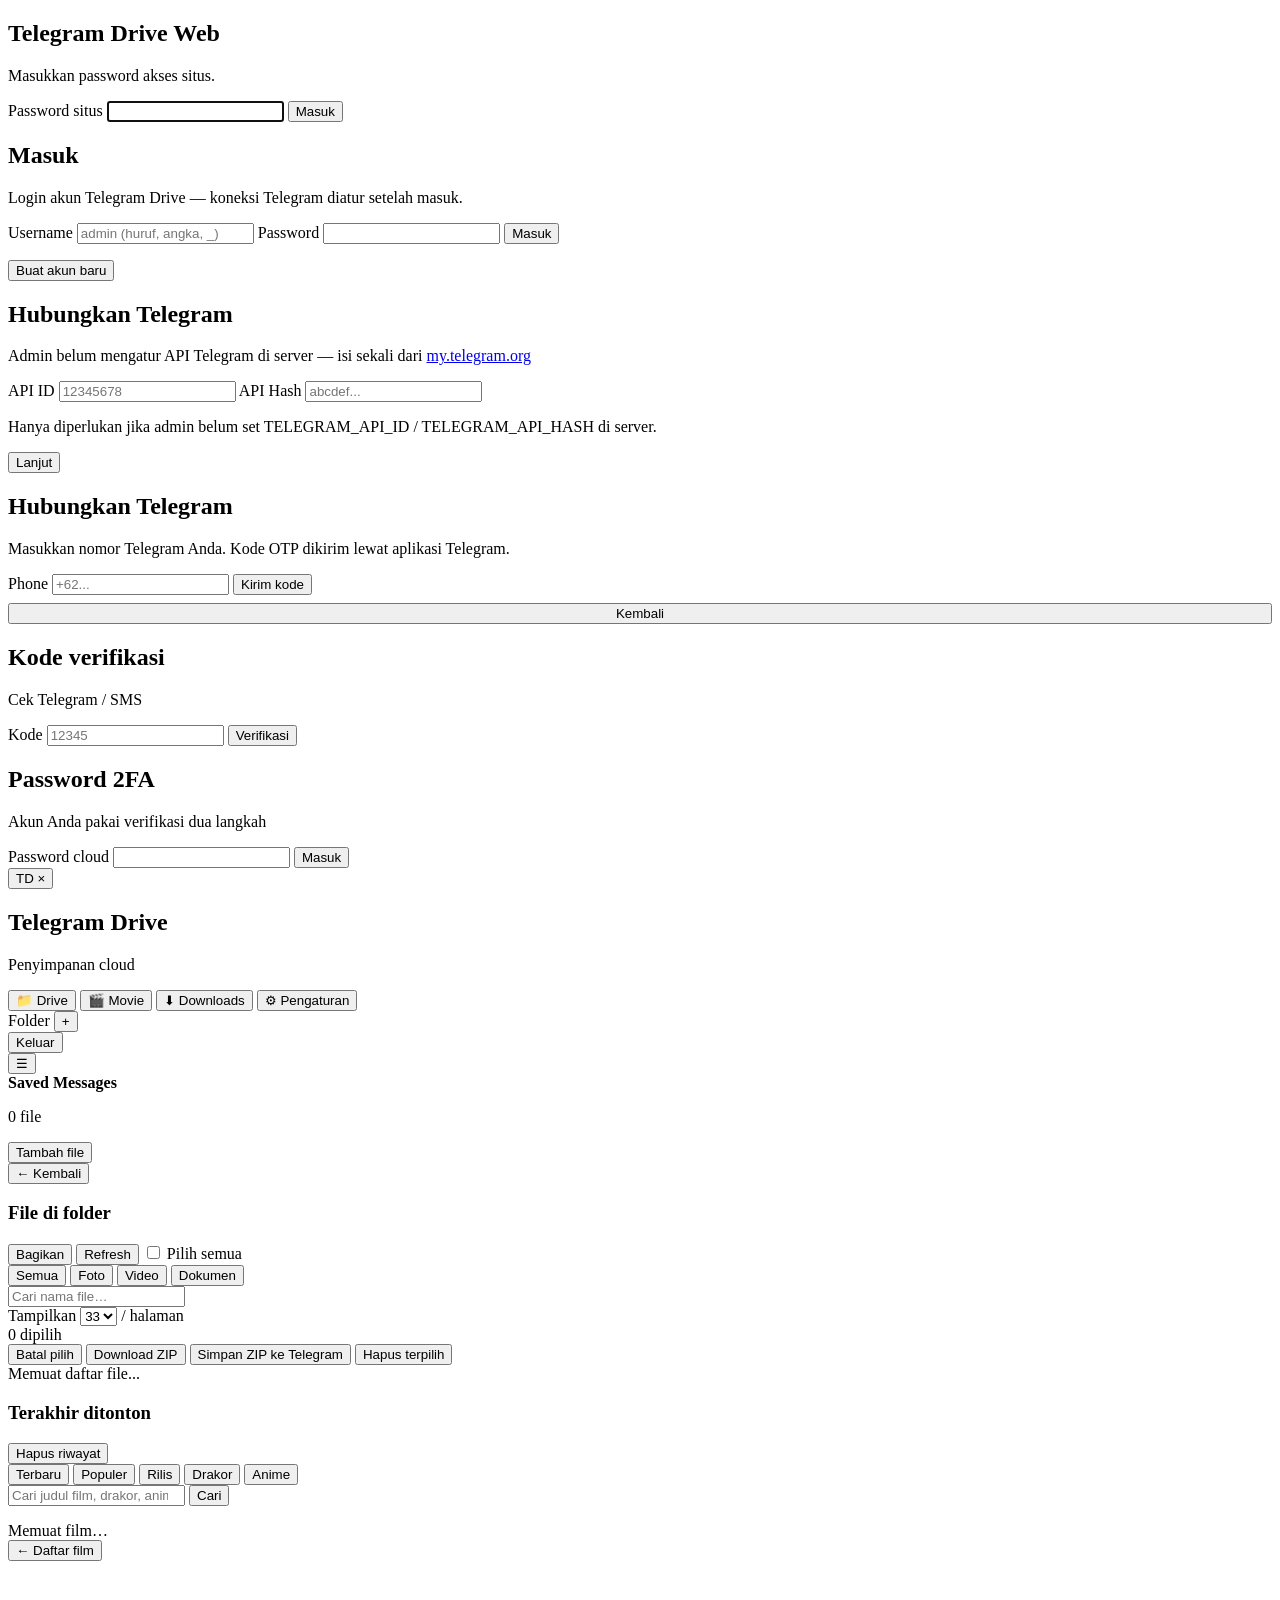
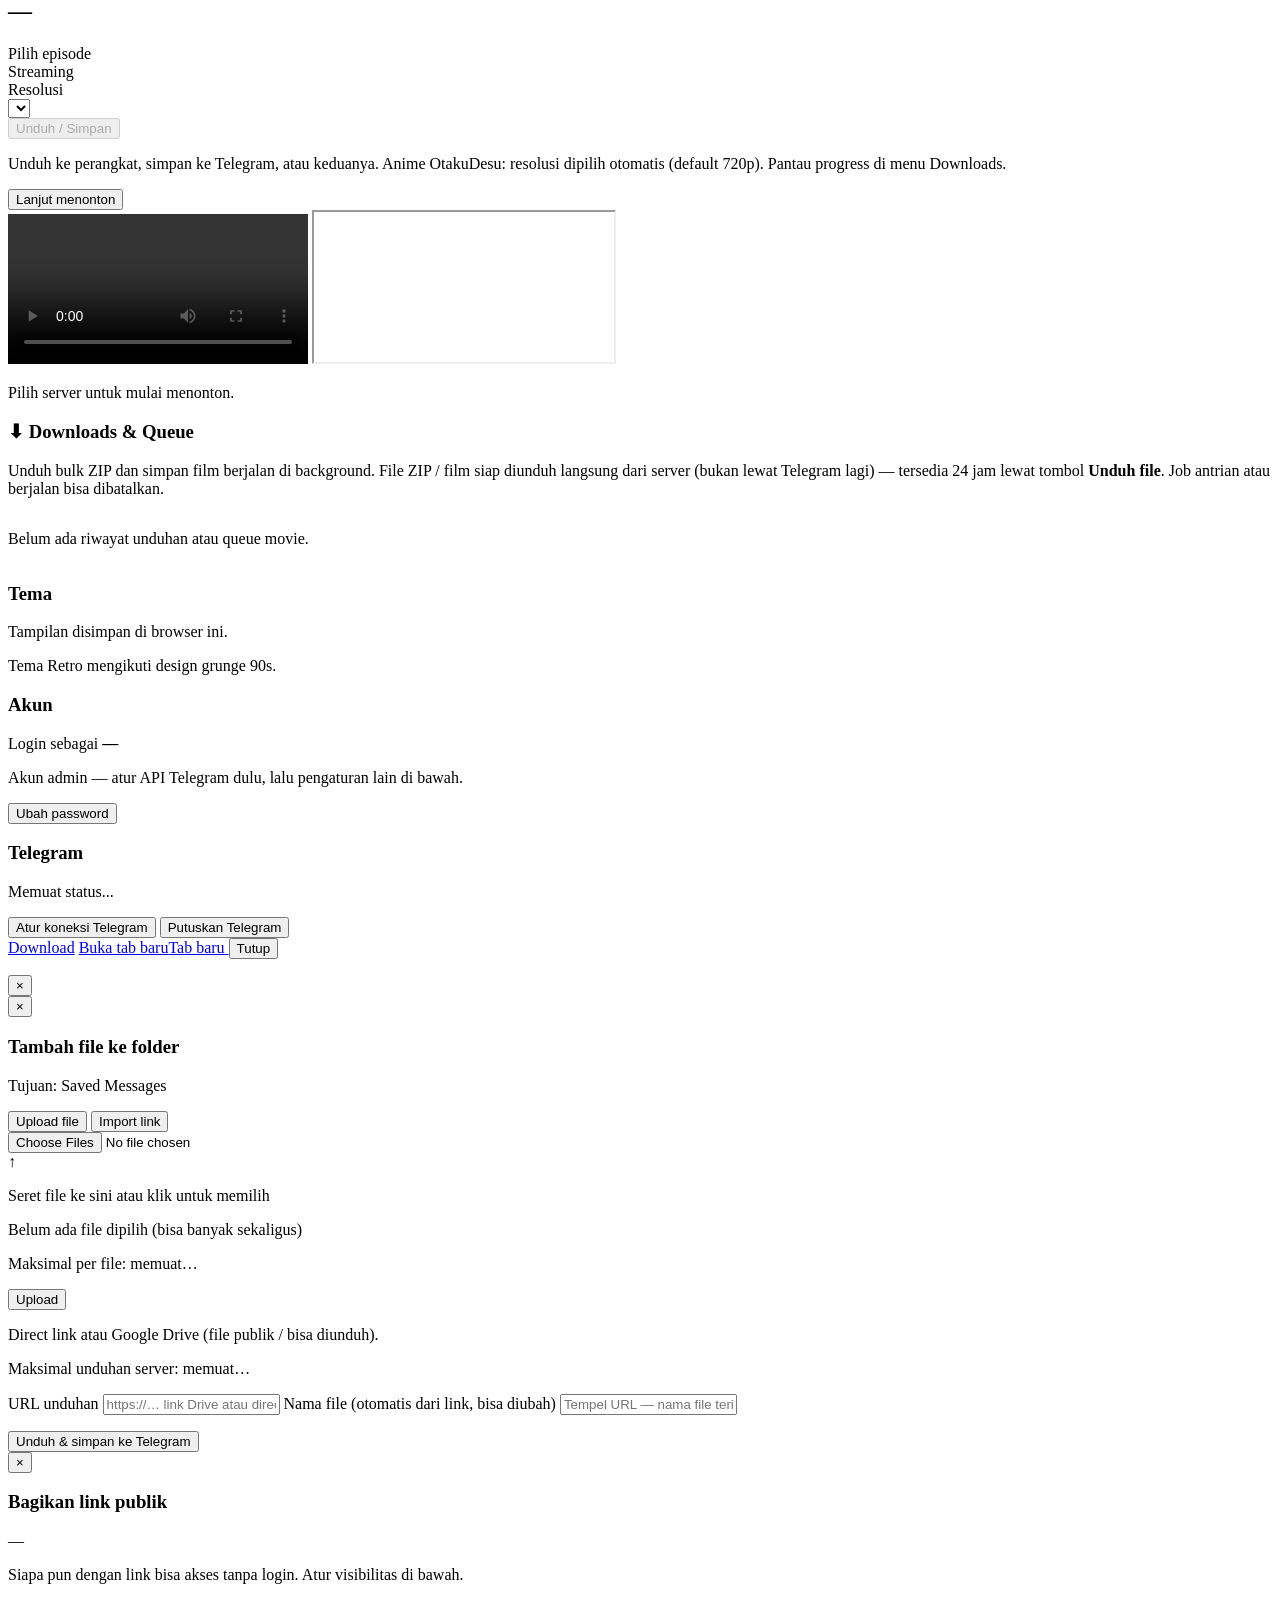
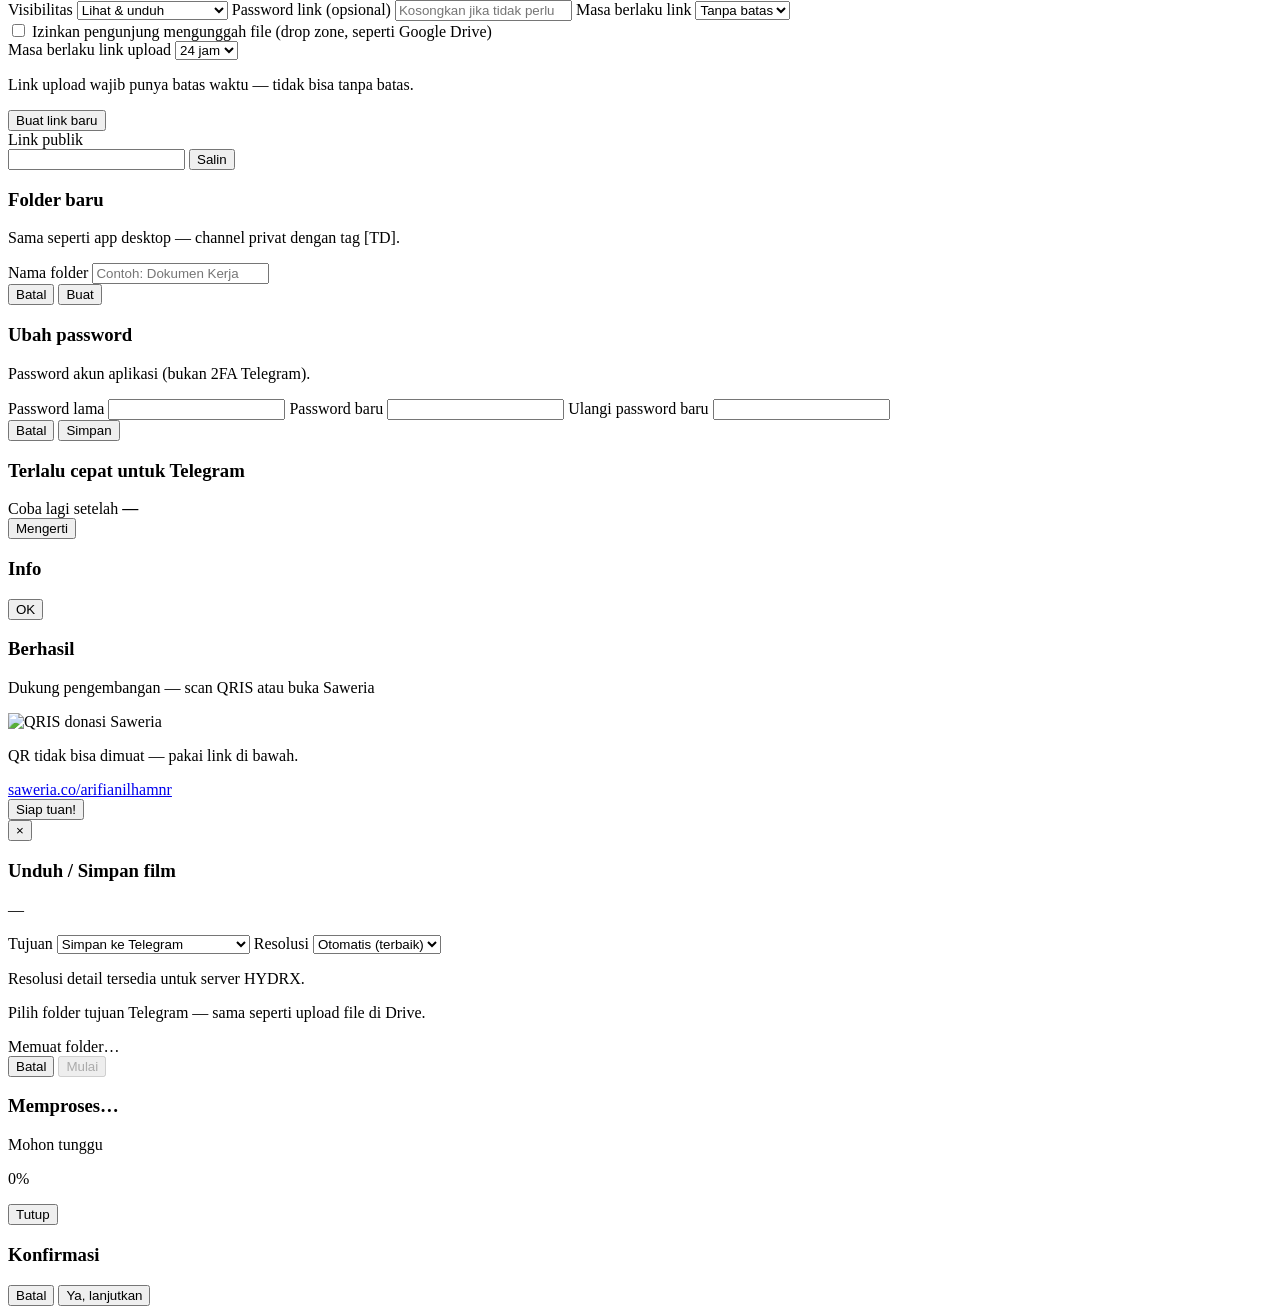
==== commit 9897c3dd: "feat(web): anime scrapers, LK21/HLS proxy, bulk ZIP, share & movies UI overhaul - Add Otakudesu, Sam" ====
--- a/telegram-drive-web/frontend/static/index.html
+++ b/telegram-drive-web/frontend/static/index.html
@@ -13,10 +13,10 @@
     })();
   </script>
   <link rel="stylesheet" href="/static/themes.css?v=67">
-  <link rel="stylesheet" href="/static/style.css?v=78">
-  <link rel="stylesheet" href="/static/theme-retro.css?v=78">
-  <link rel="stylesheet" href="/static/theme-glass.css?v=67">
-  <link rel="stylesheet" href="/static/movies.css?v=78">
+  <link rel="stylesheet" href="/static/style.css?v=82">
+  <link rel="stylesheet" href="/static/theme-retro.css?v=81">
+  <link rel="stylesheet" href="/static/theme-glass.css?v=69">
+  <link rel="stylesheet" href="/static/movies.css?v=107">
 </head>
 <body>
   <div id="view-gate" class="auth-wrap hidden">
@@ -61,18 +61,18 @@
 
       <div id="auth-setup">
         <h2>Hubungkan Telegram</h2>
-        <p class="sub">Setup sekali per akun — disimpan di server. API dari <a href="https://my.telegram.org" target="_blank" rel="noopener">my.telegram.org</a></p>
+        <p class="sub">Admin belum mengatur API Telegram di server — isi sekali dari <a href="https://my.telegram.org" target="_blank" rel="noopener">my.telegram.org</a></p>
         <label>API ID</label>
         <input type="number" id="api-id" placeholder="12345678" required>
         <label>API Hash</label>
         <input type="text" id="api-hash" placeholder="abcdef..." required>
-        <p class="hint">Credentials disimpan aman di server (session terenkripsi Telethon).</p>
+        <p class="hint">Hanya diperlukan jika admin belum set TELEGRAM_API_ID / TELEGRAM_API_HASH di server.</p>
         <button type="button" class="btn" id="btn-setup">Lanjut</button>
       </div>
 
       <div id="auth-phone" class="hidden">
-        <h2>Nomor telepon</h2>
-        <p class="sub">Format internasional, contoh +62812...</p>
+        <h2>Hubungkan Telegram</h2>
+        <p class="sub">Masukkan nomor Telegram Anda. Kode OTP dikirim lewat aplikasi Telegram.</p>
         <label>Phone</label>
         <input type="tel" id="phone" placeholder="+62..." required>
         <button type="button" class="btn" id="btn-phone">Kirim kode</button>
@@ -165,9 +165,13 @@
       </header>
 
       <div id="panel-drive" class="app-panel content scroll-area">
+        <div id="drive-access-banner" class="drive-access-banner hidden" role="status"></div>
         <section class="card files-card">
           <div class="files-head">
-            <h3>File di folder</h3>
+            <div class="files-head-title">
+              <h3>File di folder</h3>
+              <p id="files-list-summary" class="files-list-summary hint hidden"></p>
+            </div>
             <div class="files-head-actions">
               <button type="button" class="btn ghost sm" id="btn-share-folder" title="Bagikan folder">Bagikan</button>
               <button type="button" class="btn ghost sm" id="btn-refresh">Refresh</button>
@@ -177,42 +181,69 @@
               </label>
             </div>
           </div>
+
           <div class="files-toolbar">
-            <div class="file-filters" role="tablist" aria-label="Filter jenis file">
-              <button type="button" class="file-filter active" data-file-filter="all">Semua</button>
-              <button type="button" class="file-filter" data-file-filter="photo">Foto</button>
-              <button type="button" class="file-filter" data-file-filter="video">Video</button>
-              <button type="button" class="file-filter" data-file-filter="document">Dokumen</button>
-            </div>
-            <div class="files-search-wrap">
-              <input type="search" id="files-search" class="files-search" placeholder="Cari nama file…" autocomplete="off" maxlength="120">
-            </div>
+            <div class="files-toolbar-main">
+              <div class="file-filters" role="tablist" aria-label="Filter jenis file">
+                <button type="button" class="file-filter active" data-file-filter="all">Semua</button>
+                <button type="button" class="file-filter" data-file-filter="photo">Foto</button>
+                <button type="button" class="file-filter" data-file-filter="video">Video</button>
+                <button type="button" class="file-filter" data-file-filter="document">Dokumen</button>
+              </div>
+              <div class="files-search-wrap">
+                <input type="search" id="files-search" class="files-search" placeholder="Cari nama file…" autocomplete="off" maxlength="120">
+              </div>
+            </div>
+            <label class="files-per-page" for="files-per-page">
+              <span class="files-per-page-label">Tampilkan</span>
+              <select id="files-per-page" class="files-per-page-select" aria-label="Jumlah file per halaman">
+                <option value="33">33</option>
+                <option value="66">66</option>
+                <option value="99">99</option>
+              </select>
+              <span class="files-per-page-suffix">/ halaman</span>
+            </label>
           </div>
 
           <div id="bulk-bar" class="bulk-bar hidden">
-            <span id="bulk-count">0 dipilih</span>
+            <span id="bulk-count" class="bulk-count-label">0 dipilih</span>
             <div class="bulk-actions">
               <button type="button" class="btn ghost sm" id="btn-bulk-clear">Batal pilih</button>
               <button type="button" class="btn ghost sm" id="btn-bulk-download">Download ZIP</button>
+              <button type="button" class="btn sm" id="btn-bulk-compress">Simpan ZIP ke Telegram</button>
               <button type="button" class="btn danger sm" id="btn-bulk-delete">Hapus terpilih</button>
             </div>
           </div>
-          <div id="files-empty" class="empty">Memuat daftar file...</div>
+
+          <div id="files-empty" class="empty files-empty-state">Memuat daftar file...</div>
           <div id="files-grid" class="file-grid hidden"></div>
-          <div id="files-pagination-bottom" class="files-pagination hidden"></div>
+
+          <div id="files-list-footer" class="files-list-footer hidden">
+            <div id="files-pagination-bottom" class="files-pagination"></div>
+          </div>
         </section>
       </div>
 
       <div id="panel-movies" class="app-panel content scroll-area hidden">
         <section class="card movies-card" id="movies-browse">
+          <section class="movies-recent hidden" id="movies-recent" aria-label="Terakhir ditonton">
+            <div class="movies-recent-head">
+              <h3 class="movies-recent-title">Terakhir ditonton</h3>
+              <button type="button" class="btn ghost sm" id="btn-movies-recent-clear">Hapus riwayat</button>
+            </div>
+            <div class="movies-recent-grid" id="movies-recent-grid"></div>
+          </section>
+
           <div class="movies-toolbar">
             <div class="movie-tabs" role="tablist" aria-label="Kategori film">
               <button type="button" class="movie-tab active" data-movie-kind="new">Terbaru</button>
               <button type="button" class="movie-tab" data-movie-kind="populer">Populer</button>
               <button type="button" class="movie-tab" data-movie-kind="home">Rilis</button>
+              <button type="button" class="movie-tab" data-movie-kind="drakor">Drakor</button>
+              <button type="button" class="movie-tab" data-movie-kind="anime">Anime</button>
             </div>
             <form id="form-movie-search" class="movies-search-form">
-              <input type="search" id="movie-search-input" placeholder="Cari judul film…" autocomplete="off" maxlength="80">
+              <input type="search" id="movie-search-input" placeholder="Cari judul film, drakor, anime…" autocomplete="off" maxlength="80">
               <button type="submit" class="btn sm">Cari</button>
             </form>
           </div>
@@ -220,7 +251,7 @@
           <div id="movies-loading" class="movies-state">Memuat film…</div>
           <div id="movies-error" class="movies-state error hidden"></div>
           <div id="movies-grid" class="movies-grid hidden"></div>
-          <div id="movies-pagination" class="movies-pagination hidden"></div>
+          <div id="movies-pagination" class="files-pagination hidden"></div>
         </section>
 
         <section class="card movies-card hidden" id="movies-detail">
@@ -235,15 +266,27 @@
               <h2 id="movie-detail-title" class="movies-detail-title">—</h2>
               <p id="movie-detail-sub" class="hint"></p>
               <p id="movie-detail-synopsis" class="movies-detail-synopsis hidden"></p>
-              <div class="movies-server-label">Pilih server</div>
+              <div id="movie-episodes-wrap" class="movies-episodes-wrap hidden">
+                <div class="movies-server-label">Pilih episode</div>
+                <div id="movie-episodes" class="movies-episodes"></div>
+              </div>
+              <div class="movies-server-label">Streaming</div>
               <div id="movie-servers" class="movies-servers"></div>
+              <div id="movie-quality-wrap" class="movies-quality-wrap hidden">
+                <div class="movies-server-label">Resolusi</div>
+                <select id="movie-quality" class="movies-quality-select" aria-label="Pilih resolusi video"></select>
+              </div>
               <div class="movies-save-telegram-wrap">
                 <button type="button" class="btn sm" id="btn-movie-save-telegram" disabled>
-                  Simpan ke Telegram
+                  Unduh / Simpan
                 </button>
-                <p class="hint movies-save-hint">Server akan unduh film (HLS atau P2P/embed) lalu upload ke Telegram. Proses background, lihat menu Downloads untuk status & progress.</p>
+                <p class="hint movies-save-hint">Unduh ke perangkat, simpan ke Telegram, atau keduanya. Anime OtakuDesu: resolusi dipilih otomatis (default 720p). Pantau progress di menu Downloads.</p>
               </div>
             </div>
+          </div>
+          <div id="movie-resume-bar" class="movie-resume-bar hidden" role="status">
+            <span id="movie-resume-text" class="movie-resume-text"></span>
+            <button type="button" class="btn sm" id="btn-movie-resume">Lanjut menonton</button>
           </div>
           <div class="movies-player-wrap">
             <video id="movie-player" class="movies-player" controls playsinline></video>
@@ -254,9 +297,9 @@
       </div>
 
       <div id="panel-downloads" class="app-panel content scroll-area hidden">
-        <section class="card">
-          <h3>⬇ Downloads & Movie Queue</h3>
-          <p class="hint">Proses unduh & simpan film ke Telegram berjalan di background (maks 1 aktif bersamaan untuk jaga storage server). File lokal dihapus otomatis setelah upload sukses ke Telegram Anda.</p>
+        <section class="card downloads-card">
+          <h3>⬇ Downloads & Queue</h3>
+          <p class="hint">Unduh bulk ZIP dan simpan film berjalan di background. File ZIP / film siap diunduh langsung dari server (bukan lewat Telegram lagi) — tersedia 24 jam lewat tombol <strong>Unduh file</strong>. Job antrian atau berjalan bisa dibatalkan.</p>
           <div id="downloads-list"></div>
           <div id="downloads-empty" class="hint" style="padding: 1rem 0;">Belum ada riwayat unduhan atau queue movie.</div>
         </section>
@@ -274,7 +317,7 @@
           <section class="card settings-section">
             <h3>Akun</h3>
             <p class="hint settings-account-user">Login sebagai <strong id="settings-account-name">—</strong></p>
-            <p id="settings-admin-hint" class="hint hidden">Akun admin — bagian pengaturan LK21 &amp; QRIS ada di bawah.</p>
+            <p id="settings-admin-hint" class="hint hidden">Akun admin — atur API Telegram dulu, lalu pengaturan lain di bawah.</p>
             <button type="button" class="btn ghost sm" id="btn-open-change-password">Ubah password</button>
           </section>
 
@@ -284,6 +327,38 @@
             <div class="settings-telegram-actions">
               <button type="button" class="btn ghost sm" id="btn-settings-telegram-setup">Atur koneksi Telegram</button>
               <button type="button" class="btn danger sm hidden" id="btn-settings-telegram-disconnect">Putuskan Telegram</button>
+            </div>
+          </section>
+
+          <section class="card settings-section settings-admin-card hidden" id="settings-admin-telegram-api-section" hidden aria-hidden="true">
+            <h3>Admin — API Telegram</h3>
+            <p class="sub">Wajib diisi sekali agar user bisa hubungkan Telegram (nomor + OTP). Dapatkan dari <a href="https://my.telegram.org" target="_blank" rel="noopener">my.telegram.org</a> → API development tools.</p>
+            <div class="settings-admin-box">
+              <p id="admin-telegram-api-status" class="hint settings-telegram-status">Memuat…</p>
+              <label class="settings-ytdlp-label" for="admin-telegram-api-id">API ID</label>
+              <input
+                type="number"
+                id="admin-telegram-api-id"
+                class="settings-donation-input"
+                placeholder="12345678"
+                autocomplete="off"
+                min="1"
+              />
+              <label class="settings-ytdlp-label" for="admin-telegram-api-hash">API Hash</label>
+              <input
+                type="text"
+                id="admin-telegram-api-hash"
+                class="settings-donation-input"
+                placeholder="abcdef1234567890..."
+                autocomplete="off"
+                spellcheck="false"
+              />
+              <p class="hint">Disimpan di server. User tidak perlu melihat atau mengisi credentials ini.</p>
+              <div class="settings-ytdlp-actions">
+                <button type="button" class="btn sm" id="btn-admin-telegram-api-save">Simpan</button>
+              </div>
+              <div id="admin-telegram-api-error" class="error hidden"></div>
+              <div id="admin-telegram-api-ok" class="status-msg hidden"></div>
             </div>
           </section>
 
@@ -337,6 +412,53 @@
             </div>
           </section>
 
+          <section class="card settings-section settings-admin-card hidden" id="settings-admin-code-catalog-section" hidden aria-hidden="true">
+            <h3>Admin — Sumber tambahan</h3>
+            <div class="settings-admin-box">
+              <p id="admin-code-catalog-status" class="hint settings-telegram-status">Memuat…</p>
+              <label class="settings-ytdlp-label settings-check-row">
+                <input type="checkbox" id="admin-code-catalog-enabled" />
+                Aktifkan
+              </label>
+              <div class="settings-ytdlp-actions">
+                <button type="button" class="btn sm" id="btn-admin-code-catalog-save">Simpan</button>
+              </div>
+              <div id="admin-code-catalog-error" class="error hidden"></div>
+              <div id="admin-code-catalog-ok" class="status-msg hidden"></div>
+            </div>
+          </section>
+
+          <section class="card settings-section settings-admin-card hidden" id="settings-admin-samehadaku-section" hidden aria-hidden="true">
+            <h3>Admin — Anime (OtakuDesu)</h3>
+            <p class="sub">Sumber anime sekarang OtakuDesu. Domain bisa berganti — set URL utama di bawah (default https://otakudesu.blog).</p>
+            <div class="settings-admin-box">
+              <p id="admin-samehadaku-status" class="hint settings-telegram-status">Memuat…</p>
+              <label class="settings-ytdlp-label" for="admin-samehadaku-base-url">Domain utama</label>
+              <input
+                type="url"
+                id="admin-samehadaku-base-url"
+                class="settings-donation-input"
+                placeholder="https://otakudesu.blog"
+                autocomplete="off"
+                spellcheck="false"
+              />
+              <label class="settings-ytdlp-label" for="admin-samehadaku-backups">Domain backup (satu per baris)</label>
+              <textarea
+                id="admin-samehadaku-backups"
+                class="settings-donation-input"
+                rows="4"
+                placeholder="https://otakudesu.best&#10;https://otakudesu.info"
+                spellcheck="false"
+              ></textarea>
+              <div class="settings-ytdlp-actions">
+                <button type="button" class="btn sm" id="btn-admin-samehadaku-refresh">Coba domain otomatis</button>
+                <button type="button" class="btn ghost sm" id="btn-admin-samehadaku-save">Simpan</button>
+              </div>
+              <div id="admin-samehadaku-error" class="error hidden"></div>
+              <div id="admin-samehadaku-ok" class="status-msg hidden"></div>
+            </div>
+          </section>
+
           <section class="card settings-section settings-admin-card hidden" id="settings-admin-lk21-section" hidden aria-hidden="true">
             <h3>Admin — LK21 Movie</h3>
             <p class="sub">Sumber scrape utama: <strong>bridgestoabrighterfuture.org</strong> (WordPress). Bisa ditambah / diganti ke tvN.lk21official.* lewat URL manual di bawah.</p>
@@ -623,14 +745,29 @@
     <div class="modal-backdrop" data-close="modal-movie-save"></div>
     <div class="modal-card modal-panel modal-movie-save-card">
       <button type="button" class="modal-close" data-close="modal-movie-save" aria-label="Tutup">×</button>
-      <h3 id="modal-movie-save-title">Simpan film ke Telegram</h3>
+      <h3 id="modal-movie-save-title">Unduh / Simpan film</h3>
       <p class="hint" id="movie-save-film-title">—</p>
-      <p class="sub">Pilih folder tujuan — sama seperti upload file di Drive.</p>
-      <div id="movie-save-folder-list" class="movie-save-folder-list scroll-area" role="listbox" aria-label="Folder"></div>
-      <div id="movie-save-folder-loading" class="hint">Memuat folder…</div>
+      <div class="movie-save-options">
+        <label class="movie-save-label" for="movie-save-mode">Tujuan</label>
+        <select id="movie-save-mode" class="movie-save-select" aria-label="Tujuan unduhan">
+          <option value="telegram">Simpan ke Telegram</option>
+          <option value="download">Unduh ke perangkat</option>
+          <option value="both">Telegram + unduh perangkat</option>
+        </select>
+        <label class="movie-save-label" for="movie-save-quality">Resolusi</label>
+        <select id="movie-save-quality" class="movie-save-select" aria-label="Resolusi video">
+          <option value="">Otomatis (terbaik)</option>
+        </select>
+        <p class="hint movie-save-quality-hint" id="movie-save-quality-hint">Resolusi detail tersedia untuk server HYDRX.</p>
+      </div>
+      <div id="movie-save-folder-section">
+        <p class="sub">Pilih folder tujuan Telegram — sama seperti upload file di Drive.</p>
+        <div id="movie-save-folder-list" class="movie-save-folder-list scroll-area" role="listbox" aria-label="Folder"></div>
+        <div id="movie-save-folder-loading" class="hint">Memuat folder…</div>
+      </div>
       <div class="modal-actions">
         <button type="button" class="btn ghost" data-close="modal-movie-save">Batal</button>
-        <button type="button" class="btn" id="btn-movie-save-start" disabled>Simpan ke folder</button>
+        <button type="button" class="btn" id="btn-movie-save-start" disabled>Mulai</button>
       </div>
       <div id="movie-save-error" class="error hidden"></div>
     </div>
@@ -665,7 +802,7 @@
   </div>
 
   <script src="https://cdn.jsdelivr.net/npm/hls.js@1.5.7/dist/hls.min.js" crossorigin="anonymous"></script>
-  <script src="/static/app.js?v=78"></script>
-  <script src="/static/movies.js?v=78"></script>
+  <script src="/static/app.js?v=86"></script>
+  <script src="/static/movies.js?v=108"></script>
 </body>
 </html>
